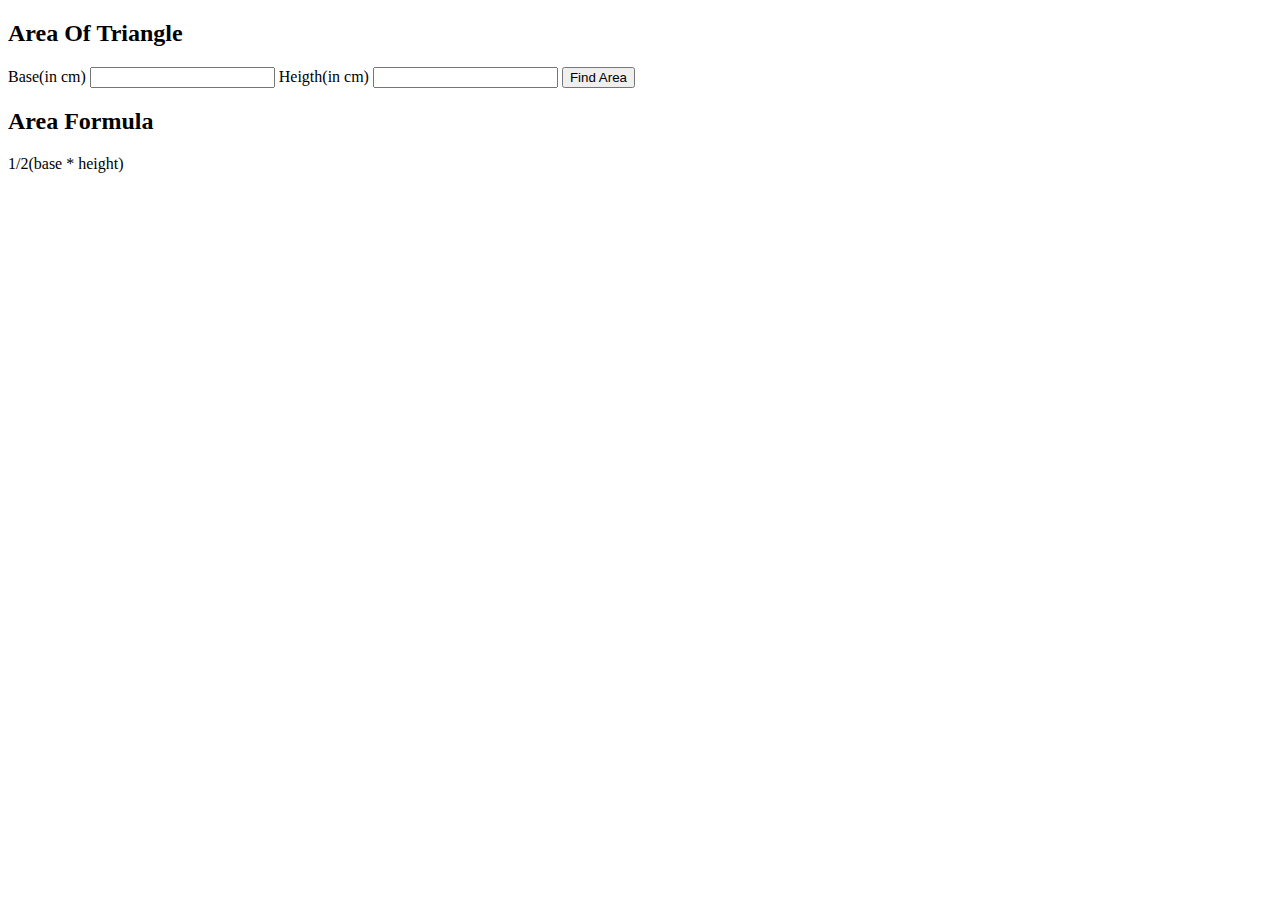
==== areaTriangle.html @ 0a5c9140 "add areaTriangle" ====
<!DOCTYPE html>
<html lang="en">
<head>
    <meta charset="UTF-8">
    <meta http-equiv="X-UA-Compatible" content="IE=edge">
    <meta name="viewport" content="width=device-width, initial-scale=1.0">
    <title>Area-Of-Triangle</title>
</head>
<body>
    <h2>Area Of Triangle</h2> 
    <label for="a" >Base(in cm) </label>
    <input type="number" id="base"/>
    <label for="b" >Heigth(in cm) </label>
    <input type="number" id="height"/>
    <button id="area-btn">Find Area</button>
    <h2>Area Formula</h2>
    <p>1/2(base * height)</p>
    <div id="output"></div>

    <script src="areaTriangle.js"></script>
</body>
</html>
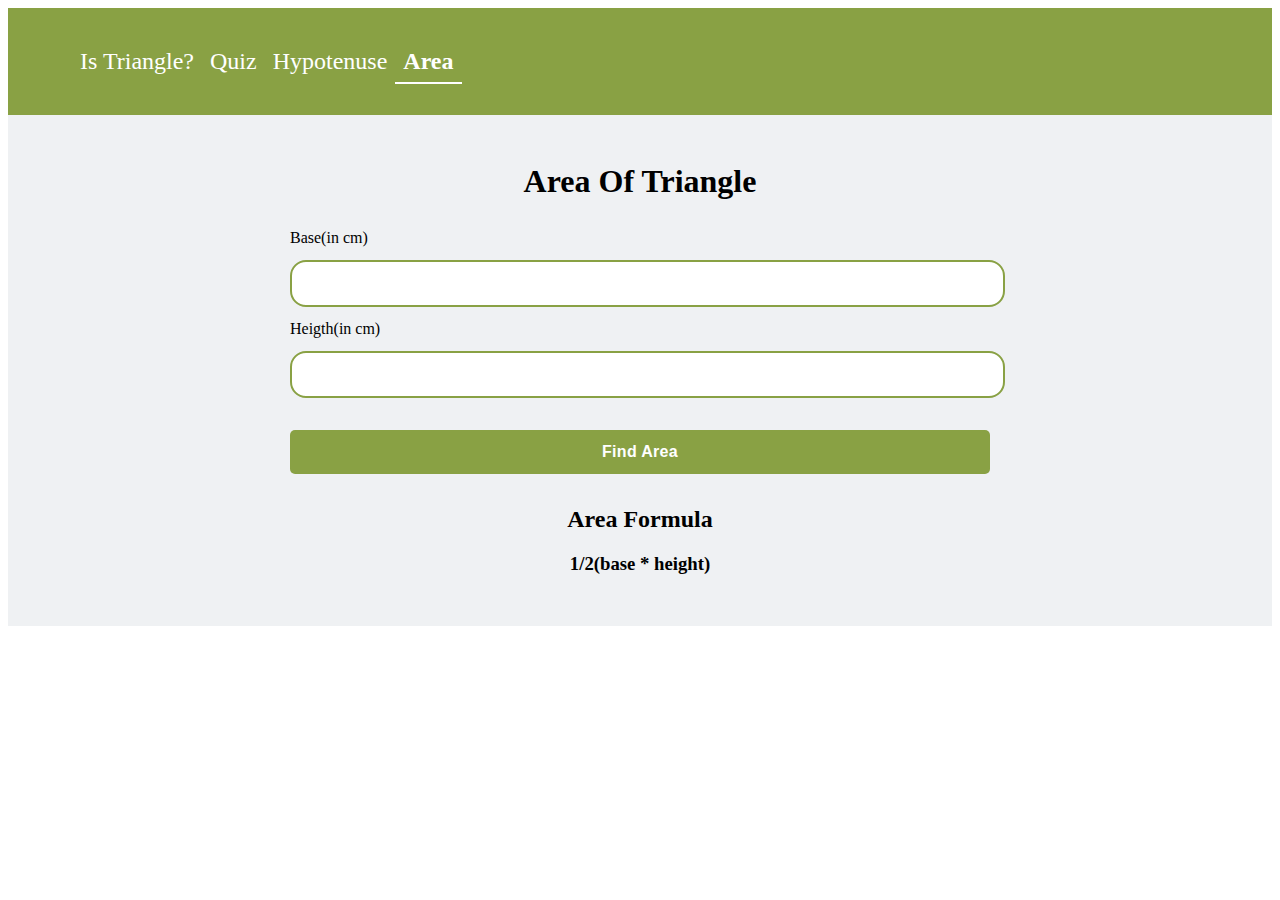
==== commit 8e1dd467: "add style" ====
--- a/areaTriangle.html
+++ b/areaTriangle.html
@@ -4,18 +4,31 @@
     <meta charset="UTF-8">
     <meta http-equiv="X-UA-Compatible" content="IE=edge">
     <meta name="viewport" content="width=device-width, initial-scale=1.0">
+    <link rel="stylesheet" href="style.css"/>
     <title>Area-Of-Triangle</title>
 </head>
 <body>
-    <h2>Area Of Triangle</h2> 
-    <label for="a" >Base(in cm) </label>
-    <input type="number" id="base"/>
-    <label for="b" >Heigth(in cm) </label>
-    <input type="number" id="height"/>
-    <button id="area-btn">Find Area</button>
-    <h2>Area Formula</h2>
-    <p>1/2(base * height)</p>
-    <div id="output"></div>
+    <nav>
+        <ul>
+            <li><a href="isTriangle.html" >Is Triangle?</a></li>
+            <li><a href="quiz.html">Quiz</a></li>
+            <li><a href="hypotenus.html">Hypotenuse</a></li>
+            <li><a href="areaTriangle.html"  class="item-active">Area</a></li>
+          </ul>
+        </nav>
+        <main class="conatainer">
+            <div class="center-container">
+                <h1>Area Of Triangle</h1> 
+                <label for="a" >Base(in cm) </label>
+                <input type="number" id="base"/>
+                <label for="b" >Heigth(in cm) </label>
+                <input type="number" id="height"/>
+                <button id="area-btn">Find Area</button>
+                <h2>Area Formula</h2>
+                <h3>1/2(base * height)</h3>
+                <div id="output"></div>
+            </div>
+            </main>
 
     <script src="areaTriangle.js"></script>
 </body>
--- a/style.css
+++ b/style.css
@@ -0,0 +1,101 @@
+body {
+    overflow-x: hidden;
+    font-size: 16px;
+    color: #fff;
+  }
+  nav {
+    background-color: #89a144;
+    padding: 1.5rem;
+  }
+  ul {
+    display: flex;
+  }
+  li {
+    list-style: none;
+  }
+  a {
+    text-decoration: none;
+    color: #fff;
+    padding: 0.5rem;
+    font-weight: 500;
+    font-size: 1.5rem;
+  }
+  .item-active {
+    border-bottom: 2px solid;
+    font-weight: 700;
+  }
+  .conatainer {
+    max-width: 100%;
+    margin: auto;
+    padding: 2rem 1rem;
+    height: auto;
+    background-color: #eff1f3;
+  }
+  h1 {
+    text-align: center;
+    margin: 1rem;
+    color: black;
+  }
+  h2{
+    text-align: center;
+    color: black;
+  }
+  h3{
+      text-align: center;
+      color: black;
+  }
+
+  input {
+    width: 97%;
+    font-size: 1rem;
+    padding: 0.8rem 1rem;
+    border: 2px solid #89a144;
+    border-radius: 1rem;
+  }
+  
+  label {
+    display: block;
+    padding: 0.8rem 0;
+    color: black;
+  }
+  button {
+    display: block;
+    width: 100%;
+    font-size: 1rem;
+    padding: 0.8rem 0;
+    margin: 2rem 0;
+    cursor: pointer;
+    border-radius: 5px;
+    border: none;
+    background-color:#89a144;
+    color: #fff;
+    font-weight: 600;
+    letter-spacing: 0.3px;
+  }
+  #output {
+    text-align: center;
+    font-size: 1.5rem;
+    color: black;
+  }
+  .center-container {
+    max-width: 700px;
+    margin: auto;
+  }
+  .questions {
+    padding: 2rem;
+    border: 2px solid #89a144;
+    margin: 1rem 0;
+    border-radius: 5px;
+    color: black;
+  }
+  .questions p {
+    margin-bottom: 1rem;
+    letter-spacing: 1px;
+  }
+  .questions label {
+    margin-right: 0.5rem;
+    display: block;
+  }
+  .questions input {
+    width: 10%;
+  }